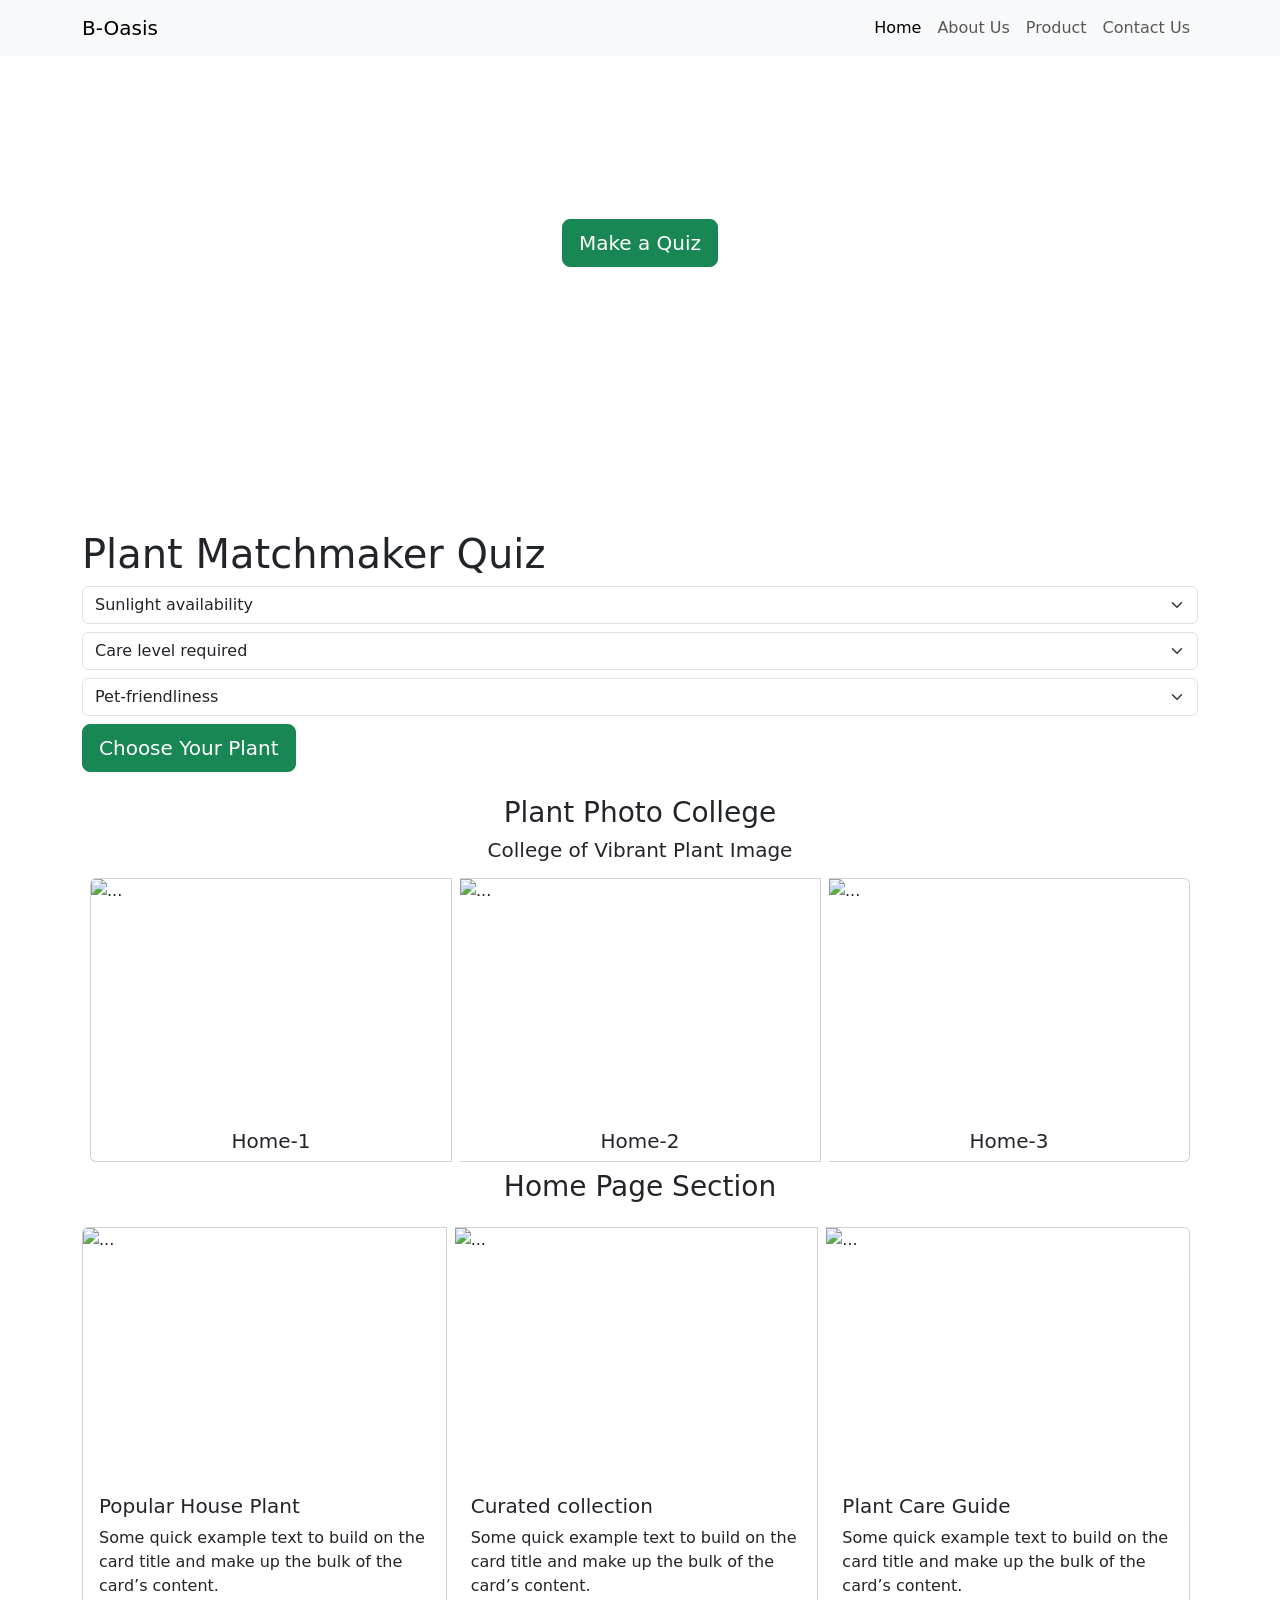
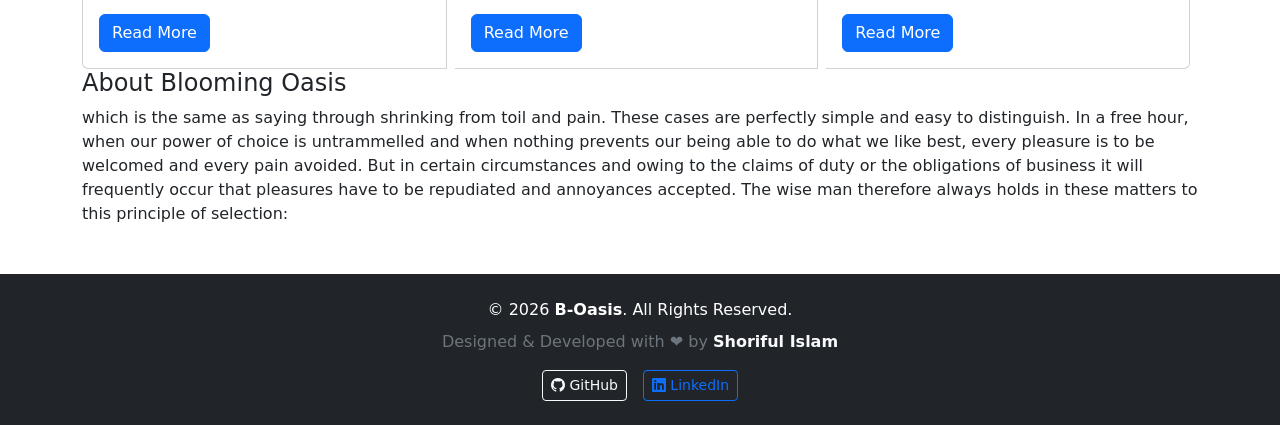
==== index.html @ 5e005a5f "Add files via upload" ====
<!doctype html>
<html lang="en">
  <head>
    <meta charset="utf-8">
    <meta name="viewport" content="width=device-width, initial-scale=1">
    <title>Blooming Oasis</title>
    <link rel="stylesheet" href="style.css">
    <link href="https://cdn.jsdelivr.net/npm/bootstrap@5.3.8/dist/css/bootstrap.min.css" rel="stylesheet" integrity="sha384-sRIl4kxILFvY47J16cr9ZwB07vP4J8+LH7qKQnuqkuIAvNWLzeN8tE5YBujZqJLB" crossorigin="anonymous">
    <link rel="stylesheet" href="https://cdn.jsdelivr.net/npm/bootstrap-icons@1.11.3/font/bootstrap-icons.min.css">

  </head>
  <body>
    <!-- header satart -->
    <header>
      <!-- nav satart -->    
      <nav class="navbar navbar-expand-lg bg-body-tertiary">
  <div class="container">
    <a class="navbar-brand" href="index.html">B-Oasis</a>
    <button class="navbar-toggler" type="button" data-bs-toggle="collapse" data-bs-target="#navbarNav" aria-controls="navbarNav" aria-expanded="false" aria-label="Toggle navigation">
      <span class="navbar-toggler-icon"></span>
    </button>
    <div class="collapse navbar-collapse" id="navbarNav">
      <ul class="navbar-nav ms-auto">
        <li class="nav-item">
          <a class="nav-link active" aria-current="page" href="index.html">Home</a>
        </li>
        <li class="nav-item">
          <a class="nav-link" href="about.html">About Us</a>
        </li>
        <li class="nav-item">
          <a class="nav-link" href="product.html">Product</a>
        </li>
         <li class="nav-item">
          <a class="nav-link" href="contact.html">Contact Us</a>
        </li>
        
      </ul>
    </div>
  </div>
</nav>
      <!-- nav end -->
      <div class="p-5 text-center hd-img1 text-white">
        <p class="display-4 fw-bold ">Blooming Oasis Website</p>
        <h5 p-2>Find your perfect plant complaint Today</h5>
        <a href="#qry" class="btn btn-success btn-lg mt-10">Make a Quiz</a>
      </div>
      
    </header>
    <!-- header end -->
    
    <!-- hero satart --> 
  <section class="hero container mt-4">
  <div id="qry">
    <h1>Plant Matchmaker Quiz</h1>

    <!-- 1. Sun Select (রোদের পরিমাণ) -->
    <select id="sun" class="form-select mb-2" aria-label="Default select example">
      <option selected disabled>Sunlight availability</option>
      <option value="low">Low</option>
      <option value="medium">Medium</option>
      <option value="bright">Bright</option>
    </select>

    <!-- 2. Care Select (পরিচর্যার ধরন) -->
    <select id="care" class="form-select mb-2" aria-label="Default select example">
      <option selected disabled>Care level required</option>
      <option value="easy">Easy</option>
      <option value="moderate">Moderate</option>
    </select>

    <!-- 3. Pet Select (পোষা প্রাণী-বান্ধব কিনা) -->
    <select id="pet" class="form-select mb-2" aria-label="Default select example">
      <option selected disabled>Pet-friendliness</option>
      <option value="yes">Yes</option>
      <option value="no">No</option>
    </select>

    <!-- Choice Button (বাটন) -->
    <a onclick="qryQuiz()" href="#" class="btn btn-success btn-lg">Choose Your Plant</a>

    <!-- Result View (ফলাফল দেখানোর জায়গা) -->
    <h4 id="result" class="mt-3"></h4>
  </div>
        <!-- Quiz end -->
        
        <div class="mt-4">
          <h3 class="text-center">Plant Photo College</h3>
          <h5 class="text-center">College of Vibrant Plant Image</h5>
          <div class="card-group p-2">
            <div class="card me-2" style="width: 18rem;">
              <img src="image/im2.jpeg" height="250" class="card-img-top me-2" alt="...">
                <h5 class="card-title text-center">Home-1</h5>
                </div>
                
                 <div class="card me-2" style="width: 18rem;">
              <img src="image/im3.jpeg" height="250" class="card-img-top me-2" alt="...">
                <h5 class="card-title text-center">Home-2</h5>
                </div>
                
                 <div class="card " style="width: 18rem;">
              <img src="image/im4.jpeg" height="250" class="card-img-top " alt="...">
                <h5 class="card-title text-center">Home-3</h5>
                </div>
          </div>
                <!-- college end -->
                 <h3 class="text-center">Home Page Section</h3>
                <div class="card-group mt-4">
                  
                <div class="card me-2" style="width: 18rem;">
                 
  <img src="image/im5.jpeg"height="250" class="card-img-top" alt="...">
  <div class="card-body">
    <h5 class="card-title">Popular House Plant</h5>
    <p class="card-text">Some quick example text to build on the card title and make up the bulk of the card’s content.</p>
    <a href="http://localhost:8158/index.html"terget="_blank" class="btn btn-primary">Read More</a>
  </div>
</div>
<div class="card me-2" style="width: 18rem;">
                 
  <img src="image/im6.jpeg"height="250" class="card-img-top" alt="...">
  <div class="card-body">
    <h5 class="card-title">Curated collection</h5>
    <p class="card-text">Some quick example text to build on the card title and make up the bulk of the card’s content.</p>
    <a href="http://localhost:8158/index.html"terget="_blank" class="btn btn-primary">Read More</a>
  </div>
</div>
<div class="card me-2" style="width: 18rem;">
                 
  <img src="image/im7.jpeg"height="250" class="card-img-top" alt="...">
  <div class="card-body">
    <h5 class="card-title">Plant Care Guide</h5>
    <p class="card-text">Some quick example text to build on the card title and make up the bulk of the card’s content.</p>
    <a href="http://localhost:8158/index.html"terget="_blank" class="btn btn-primary">Read More</a>
  </div>
</div>
                  
                </div>
        </div>
        <h4>About Blooming Oasis</h4>
        <p>which is the same as saying through shrinking from toil and pain. These cases are perfectly simple and easy to distinguish. In a free hour, when our power of choice is untrammelled and when nothing prevents our being able to do what we like best, every pleasure is to be welcomed and every pain avoided. But in certain circumstances and owing to the claims of duty or the obligations of business it will frequently occur that pleasures have to be repudiated and annoyances accepted. The wise man therefore always holds in these matters to this principle of selection:</p>
</section>


    <!-- hero end -->
<!-- Footer Section -->
<footer class="bg-dark text-white text-center py-4 mt-5">
    <div class="container">
        <p class="mb-2">
            &copy; 2026 <strong>B-Oasis</strong>. All Rights Reserved.
        </p>
        <p class="mb-3 text-secondary">
            Designed & Developed with ❤️ by <strong class="text-light">Shoriful Islam</strong>
        </p>
        
        <!-- Social & Professional Links -->
        <div class="d-flex justify-content-center gap-3">
            <a href="https://github.com/shorif-79" target="_blank" class="btn btn-outline-light btn-sm">
                <i class="bi bi-github"></i> GitHub
            </a>
            <a href="Https://www.linkedin.com/in/shoriful-islam-69a441205?trk=contact-info" target="_blank" class="btn btn-outline-primary btn-sm">
                <i class="bi bi-linkedin"></i> LinkedIn
            </a>
        </div>
    </div>
</footer>
      <!-- Footer end -->

    <script src="script.js"></script>
    <script src="https://cdn.jsdelivr.net/npm/bootstrap@5.3.8/dist/js/bootstrap.bundle.min.js" integrity="sha384-FKyoEForCGlyvwx9Hj09JcYn3nv7wiPVlz7YYwJrWVcXK/BmnVDxM+D2scQbITxI" crossorigin="anonymous"></script>
  </body>
</html>
---- style.css ----
/* common code */
*{
  padding: 0px;
  margin: 0px;
  box-sizing: border-box;
}
.hd-img1{
  height: 50vh;
  background: url(image/im10.jpeg) center/cover no-repeat;
}

html{
  scroll-behavior: smooth;
}

.nav-link:hover{
  background-color: aqua;
  transform: scale(1.15);
}

.hero img:hover{
  transform: scale(1.02);
}
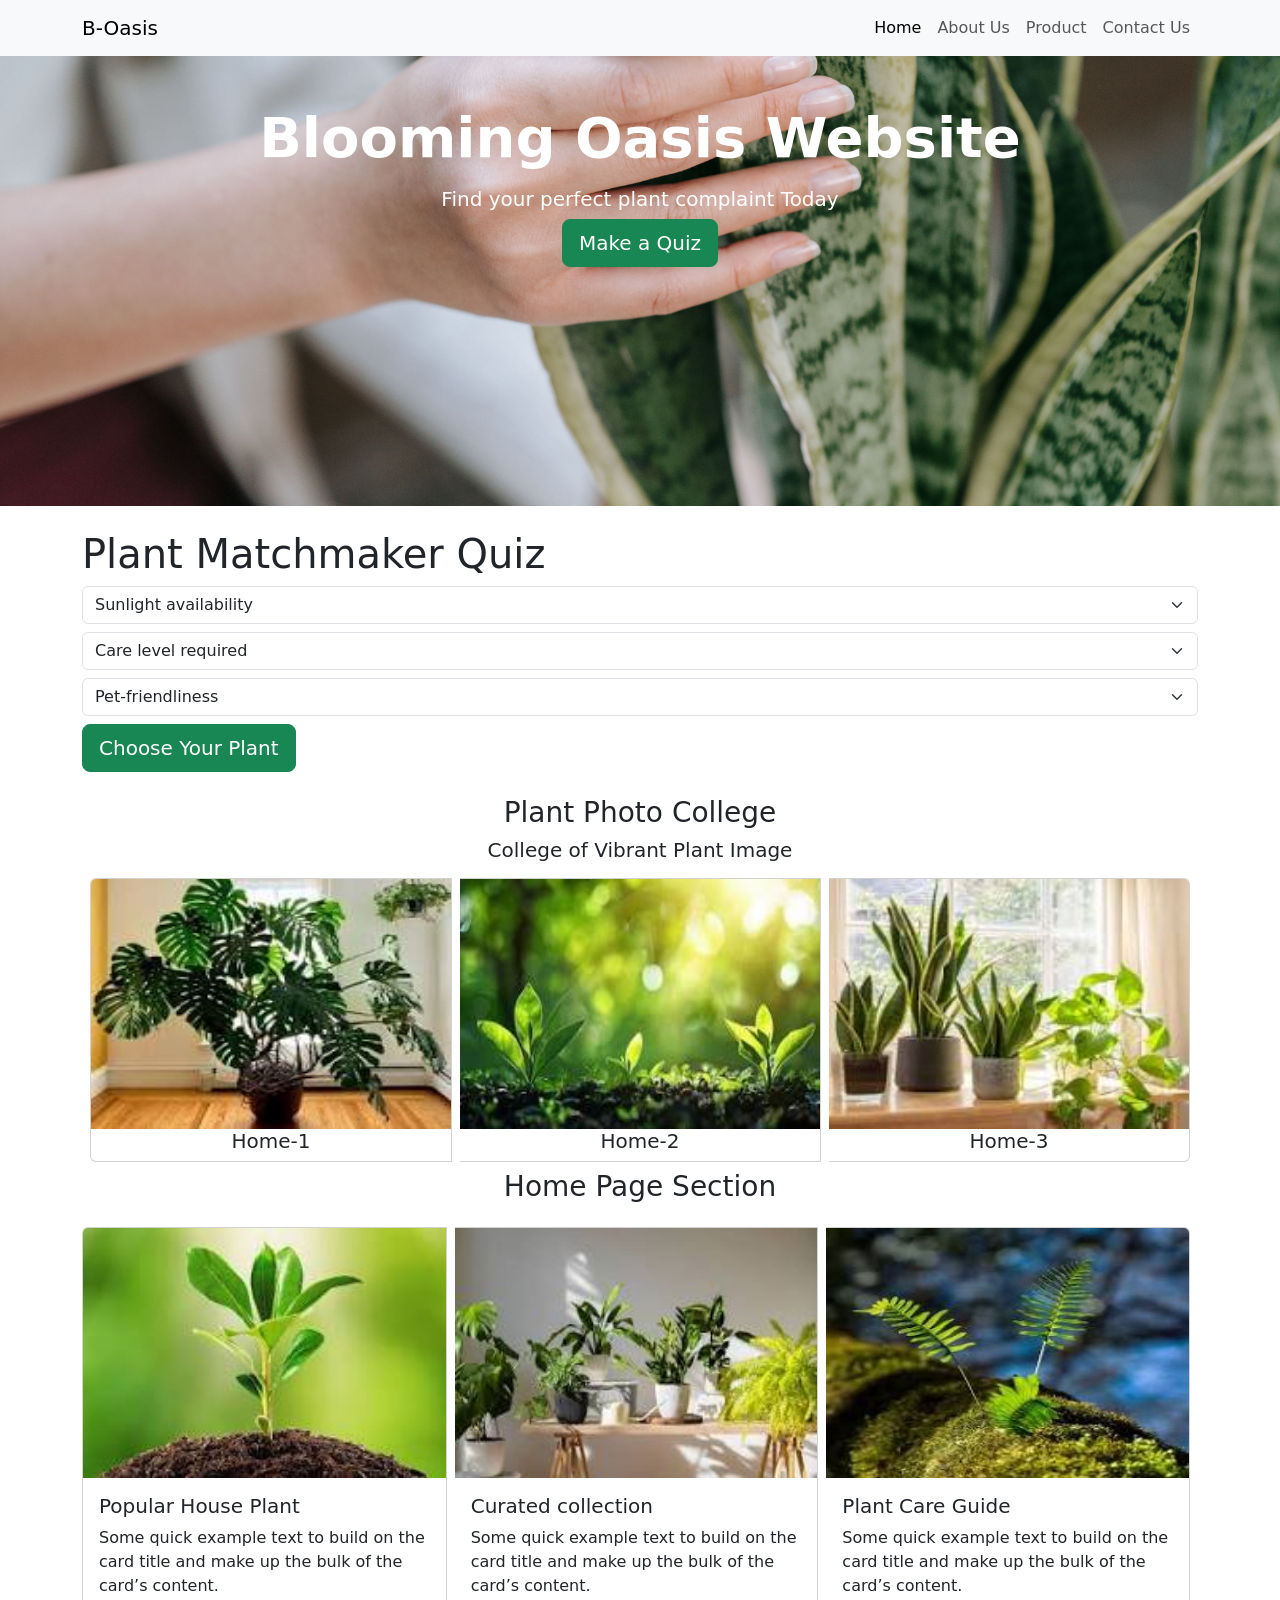
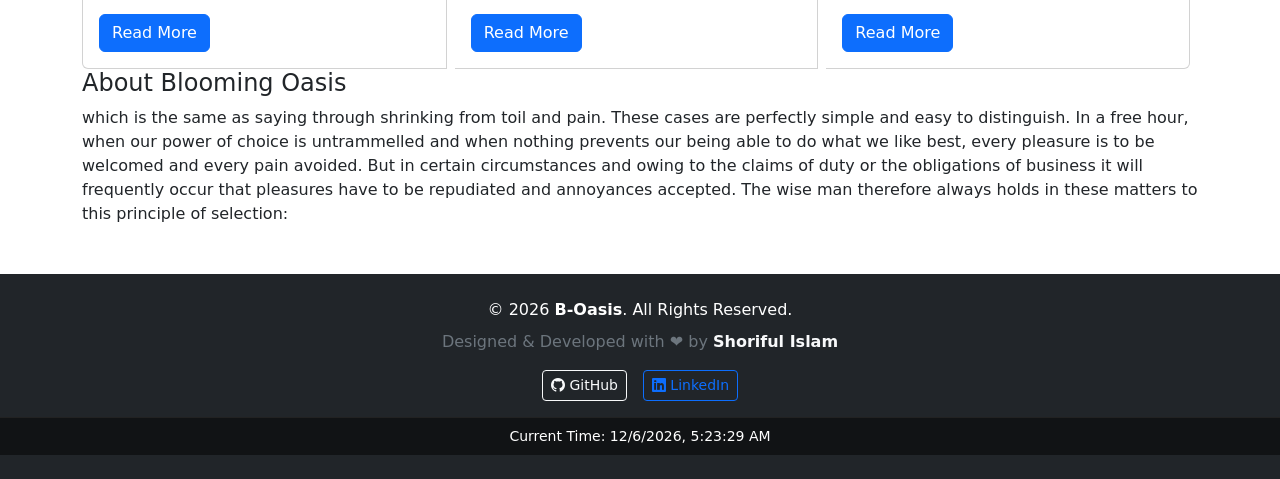
==== commit 4d0cee9b: "Update index.html" ====
--- a/index.html
+++ b/index.html
@@ -162,10 +162,21 @@
             </a>
         </div>
     </div>
+  
+    <!-- একদম নিচের টাইম বার (Background Color সহ) -->
+    <div class="py-2 mt-3" style="background-color: #111315; border-top: 1px solid #222;">
+        <p id="dt" class="mb-0 text-white small"></p>
+    </div>
 </footer>
-      <!-- Footer end -->
+<!-- Footer End -->
 
-    <script src="script.js"></script>
+<!-- JavaScript Code -->
+<script>
+    setInterval(function() {
+        let d = new Date();
+        document.getElementById('dt').innerHTML = "Current Time: " + d.toLocaleString();
+    }, 1000);
+</script>
     <script src="https://cdn.jsdelivr.net/npm/bootstrap@5.3.8/dist/js/bootstrap.bundle.min.js" integrity="sha384-FKyoEForCGlyvwx9Hj09JcYn3nv7wiPVlz7YYwJrWVcXK/BmnVDxM+D2scQbITxI" crossorigin="anonymous"></script>
   </body>
-</html>+</html>
